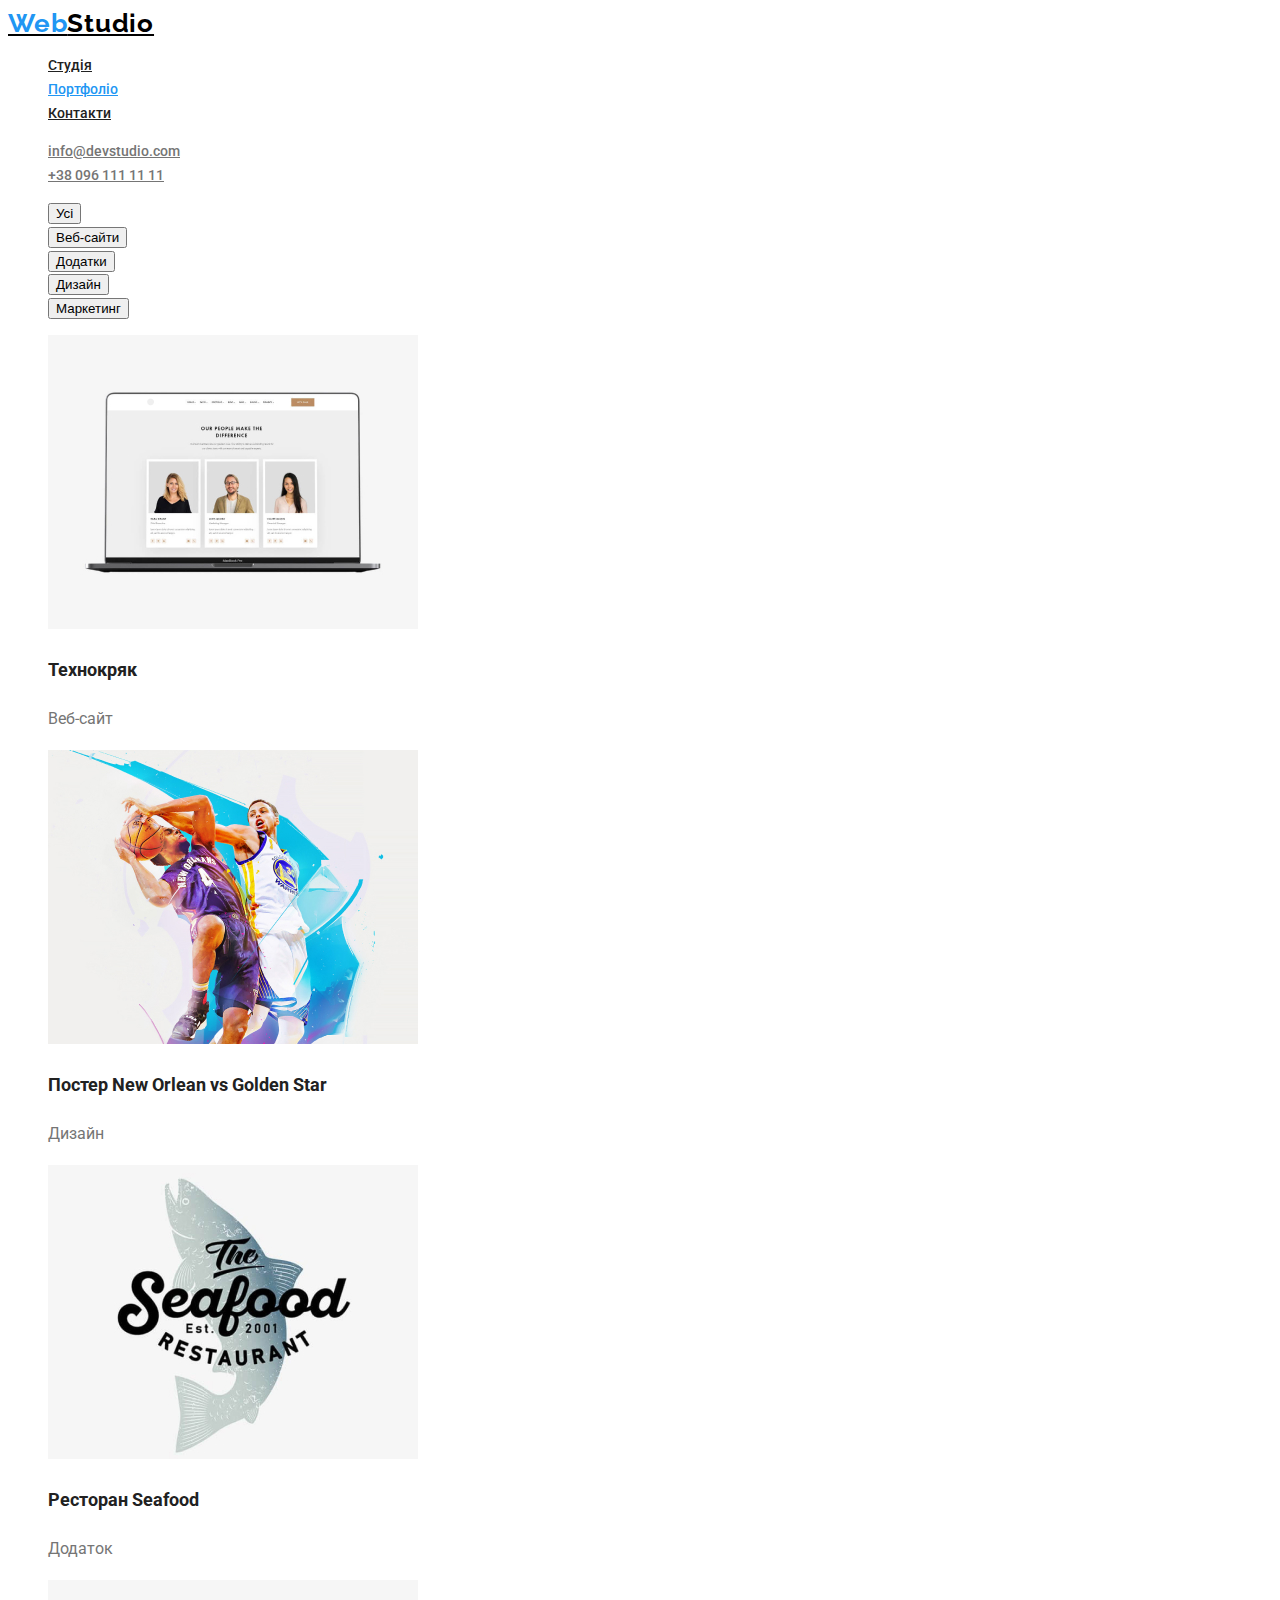
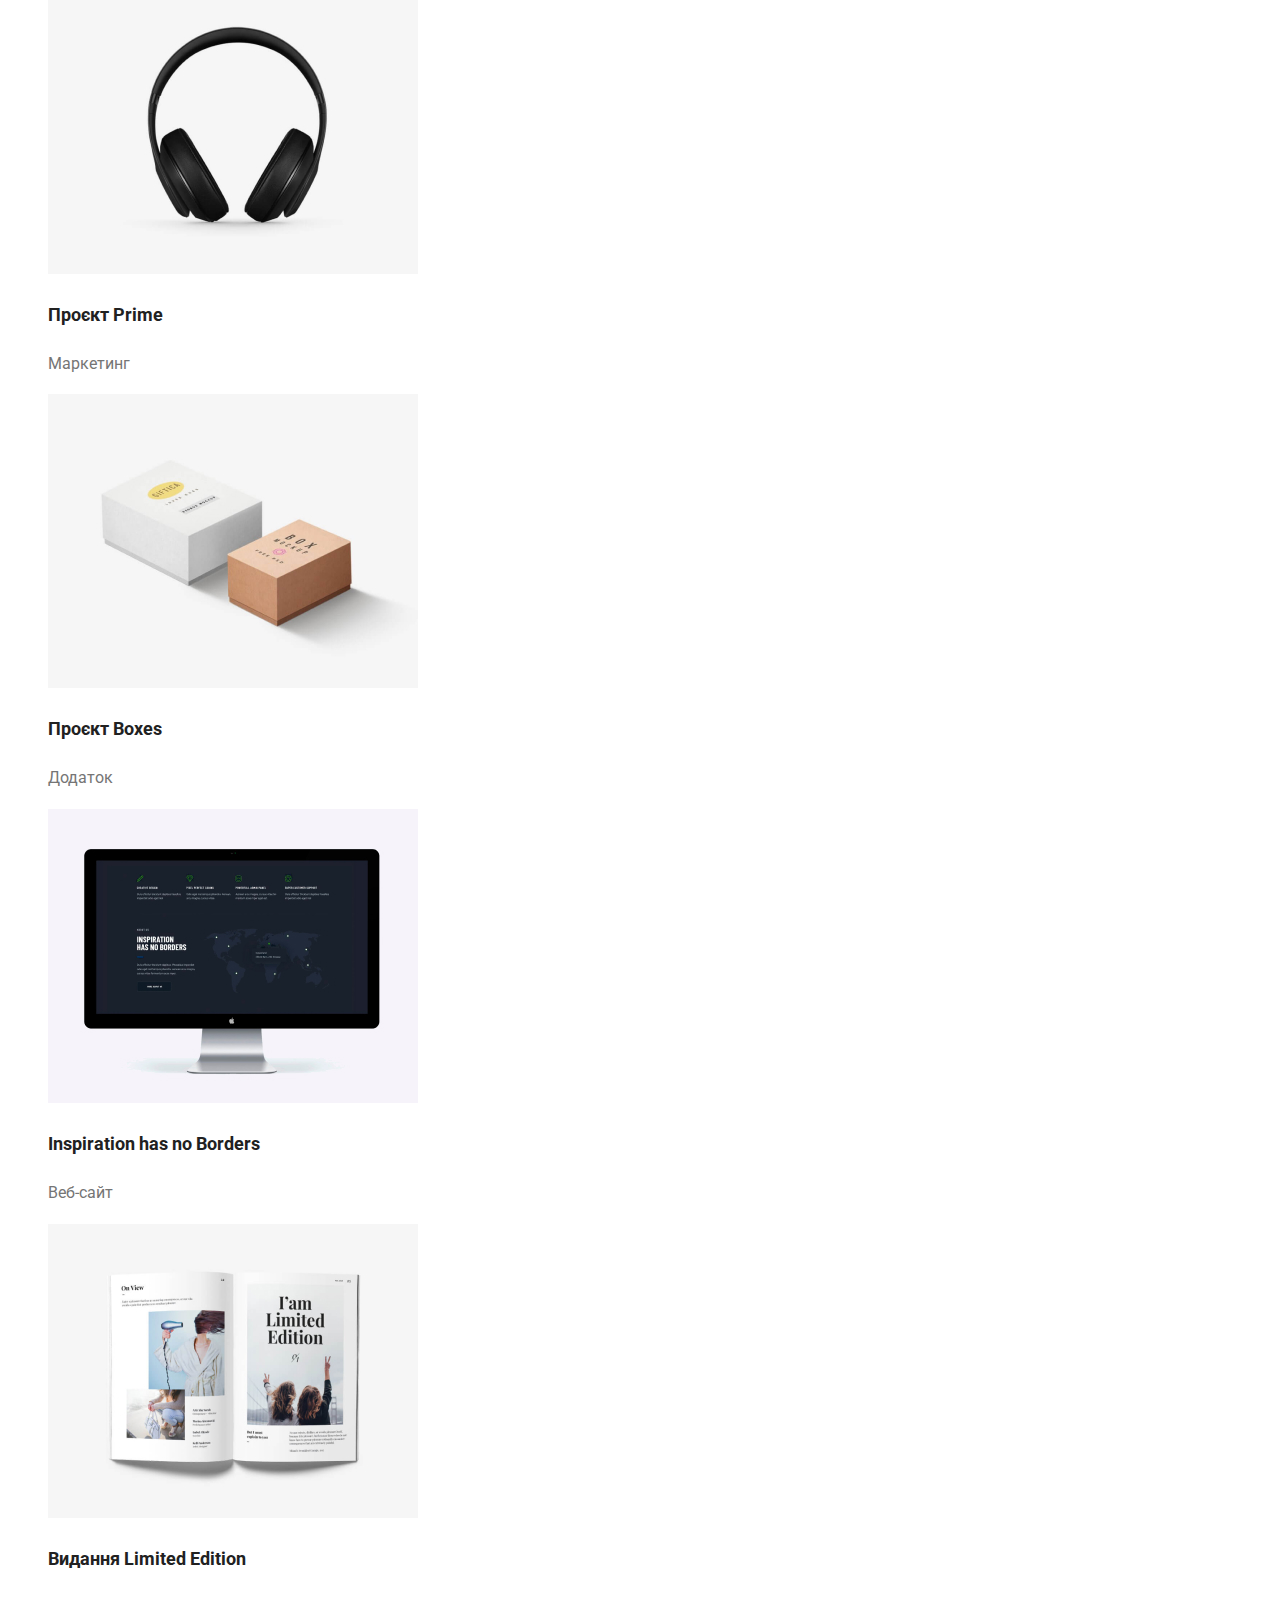
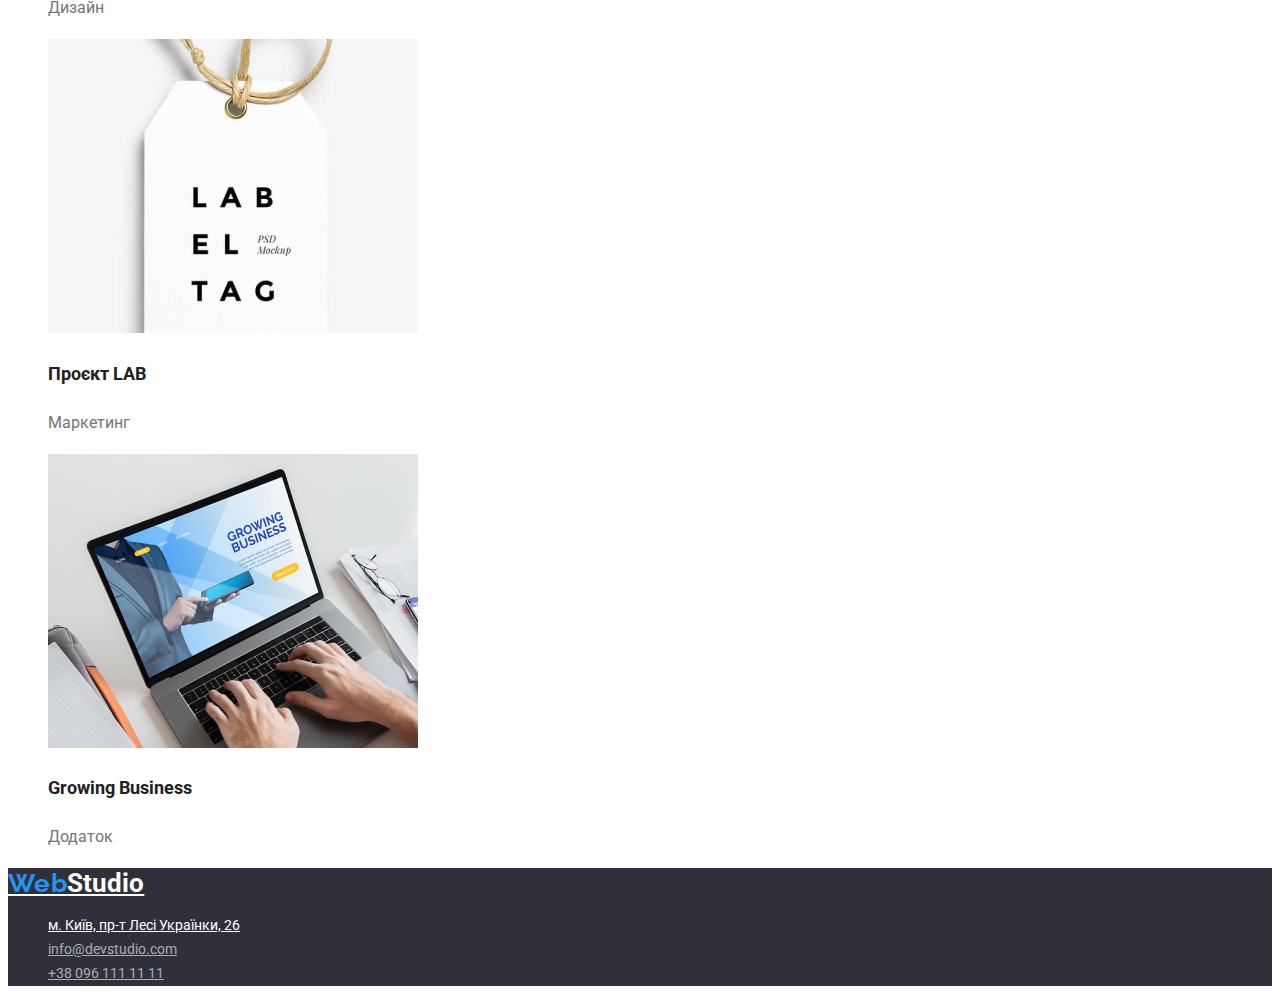
==== portfolio.html @ 9ec5c448 "hw2" ====
<!DOCTYPE html>
<html lang="en">
  <head>
    <meta charset="UTF-8" />
    <meta http-equiv="X-UA-Compatible" content="IE=edge" />
    <meta name="viewport" content="width=device-width, initial-scale=1.0" />
    <title>Document</title>
    <link href="https://fonts.googleapis.com/css2?family=Raleway:wght@700&display=swap" rel="stylesheet" />
    <link href="https://fonts.googleapis.com/css2?family=Roboto:wght@400,500,700,900&display=swap" rel="stylesheet" />
    <link rel="stylesheet" href="./css/styles.css" />
  </head>

  <body>
    <!-- навигация -->
    <header>
      <nav>
        <a href="/" class="studio"><span class="web">Web</span>Studio</a>
        <ul class="list">
          <li><a href="./index.html" class="nav-link">Студія</a></li>
          <li><a href="./portfolio.html" class="nav-link current">Портфоліо</a></li>
          <li><a href="" class="nav-link">Контакти</a></li>
        </ul>
      </nav>
      <ul class="list">
        <li>
          <a href="maito:info@devstudio.com" class="mail-and-tel">info@devstudio.com</a>
        </li>
        <li>
          <a href="tel:+380961111111" class="mail-and-tel">+38 096 111 11 11</a>
        </li>
      </ul>
    </header>
    <!-- фильтры -->
    <main>
      <section>
        <!-- не отображать заголовок -->
        <h1 class="visually-hidden">Фільтри</h1>
        <ul class="list">
          <li><button type="button" class="button-filtr">Усі</button></li>
          <li><button type="button" class="button-filtr">Веб-сайти</button></li>
          <li><button type="button" class="button-filtr">Додатки</button></li>
          <li><button type="button" class="button-filtr">Дизайн</button></li>
          <li><button type="button" class="button-filtr">Маркетинг</button></li>
        </ul>
      </section>
      <section class="project">
        <!-- не отображать заголовок -->
        <h1 class="visually-hidden">Наші проекти</h1>
        <ul class="list">
          <li>
            <img src="./images/portfolio/pc.jpg" width="370" alt="компьютер" />
            <h2>Технокряк</h2>
            <p>Веб-сайт</p>
          </li>
          <li>
            <img src="./images/portfolio/star.jpg" width="370" alt="люди" />
            <h2>Постер New Orlean vs Golden Star</h2>
            <p>Дизайн</p>
          </li>
          <li>
            <img src="./images/portfolio/food.jpg" width="370" alt="ресторан" />
            <h2>Ресторан Seafood</h2>
            <p>Додаток</p>
          </li>
          <li>
            <img src="./images/portfolio/prime.jpg" width="370" alt="наушники" />
            <h2>Проєкт Prime</h2>
            <p>Маркетинг</p>
          </li>
          <li>
            <img src="./images/portfolio/box.jpg" width="370" alt="коробка" />
            <h2>Проєкт Boxes</h2>
            <p>Додаток</p>
          </li>
          <li>
            <img src="./images/portfolio/border.jpg" width="370" alt="монитор" />
            <h2>Inspiration has no Borders</h2>
            <p>Веб-сайт</p>
          </li>
          <li>
            <img src="./images/portfolio/book.jpg" width="370" alt="книга" />
            <h2>Видання Limited Edition</h2>
            <p>Дизайн</p>
          </li>
          <li>
            <img src="./images/portfolio/lab.jpg" width="370" alt="жетон" />
            <h2>Проєкт LAB</h2>
            <p>Маркетинг</p>
          </li>
          <li>
            <img src="./images/portfolio/bus.jpg" width="370" alt="ноутбук" />
            <h2>Growing Business</h2>
            <p>Додаток</p>
          </li>
        </ul>
      </section>
    </main>
    <!-- футер -->
    <footer>
      <a href="/" class="studio-footer"><span class="web">Web</span><span>Studio</span></a>
      <address class="footer">
        <ul class="list">
          <li>
            <a href="https://goo.gl/maps/N4kcenjZG2sNvHRF8" class="adress">м. Київ, пр-т Лесі Українки, 26</a>
          </li>
          <li><a href="maito:info@devstudio.com" class="footer-link">info@devstudio.com</a></li>
          <li><a href="tel:+380961111111" class="footer-link">+38 096 111 11 11</a></li>
        </ul>
      </address>
    </footer>
  </body>
</html>
---- css/styles.css ----
/*основной текст*/
body {
  font-family: "Roboto", sans-serif;
  font-style: normal;
  font-weight: 400;
  font-size: 14px;
  line-height: 1.71;
  color: #757575;
  background: #ffffff;
}

:root {
  /*цвет кнопок, hover и focus элементов*/
  --color-for-hovered: #2196f3;
  /*цвет заголовков*/
  --color-for-title: #212121;
  /*цвет текста и кнопок*/
  --color-button-text: #ffffff;
}

.list {
  list-style: none;
}

/*скрытие заголовка*/
.visually-hidden {
  position: absolute;
  white-space: nowrap;
  width: 1px;
  height: 1px;
  overflow: hidden;
  border: 0;
  padding: 0;
  clip: rect(0 0 0 0);
  clip-path: inset(50%);
  margin: -1px;
}

/*web*/
.web,
.studio {
  font-family: "Raleway";
  font-style: normal;
  font-weight: 700;
  font-size: 26px;
  line-height: 1.19;
  letter-spacing: 0.03em;
  color: var(--color-for-hovered);
}

/*studio*/
.studio {
  color: #000000;
}

/*навигация*/
.nav-link,
.mail-and-tel {
  font-weight: 500;
  font-size: 14px;
  line-height: 1.14;
  color: var(--color-for-title);
}

/*почта + телефон*/
.mail-and-tel {
  color: #757575;
}

.nav-link.current {
  color: var(--color-for-hovered);
}

.nav-link:hover,
.nav-link:focus,
.mail-and-tel:hover,
.mail-and-tel:focus,
.footer-link:hover,
.footer-link:focus,
.adress:hover,
.adress:focus {
  color: var(--color-for-hovered);
}

/* эффект */
.order,
footer {
  background: #2f303a;
}
.hero {
  font-weight: 900;
  font-size: 44px;
  line-height: 1.36;
  color: var(--color-button-text);
}

/*кнопка*/
.hero-but {
  font-weight: 700;
  font-size: 16px;
  line-height: 1.87;
  color: var(--color-button-text);
  background: var(--color-for-hovered);
}

.hero-but:hover,
.hero-but:focus {
  cursor: pointer;
  color: var(--color-for-hovered);
  background: var(--color-button-text);
}

.button-filtr:hover,
.button-filtr:focus {
  cursor: pointer;
  color: var(--color-button-text);
  background: var(--color-for-hovered);
}

/*заголовки*/
.work h3 {
  font-weight: 700;
  font-size: 14px;
  line-height: 1.14;
  letter-spacing: 0.03em;
  color: var(--color-for-title);
}

/*проект заголовок*/
.project h2 {
  font-style: normal;
  font-weight: 700;
  font-size: 18px;
  line-height: 2;
  color: var(--color-for-title);
}

/*проект текст*/
.project p {
  font-style: normal;
  font-weight: 400;
  font-size: 16px;
  line-height: 1.87;
}

/*чим мы займ*/
.example {
  font-weight: 700;
  font-size: 36px;
  line-height: 1.16;
  color: var(--color-for-title);
}

/*фамилии*/
.team h3 {
  font-weight: 500;
  font-size: 16px;
  line-height: 1.18;
  color: var(--color-for-title);
}

/*профессии*/
.team {
  font-size: 16px;
  line-height: 1.18;
}

/* футер */
.adress {
  font-style: normal;
  font-weight: 400;
  font-size: 14px;
  line-height: 1.71;
  color: var(--color-button-text);
}

.footer-link {
  font-style: normal;
  font-weight: 400;
  font-size: 14px;
  line-height: 1.71;
  color: rgba(255, 255, 255, 0.6);
}

/*studio*/
.studio-footer {
  font-style: normal;
  font-weight: 700;
  font-size: 26px;
  line-height: 1.19;
  color: #ffffff;
}
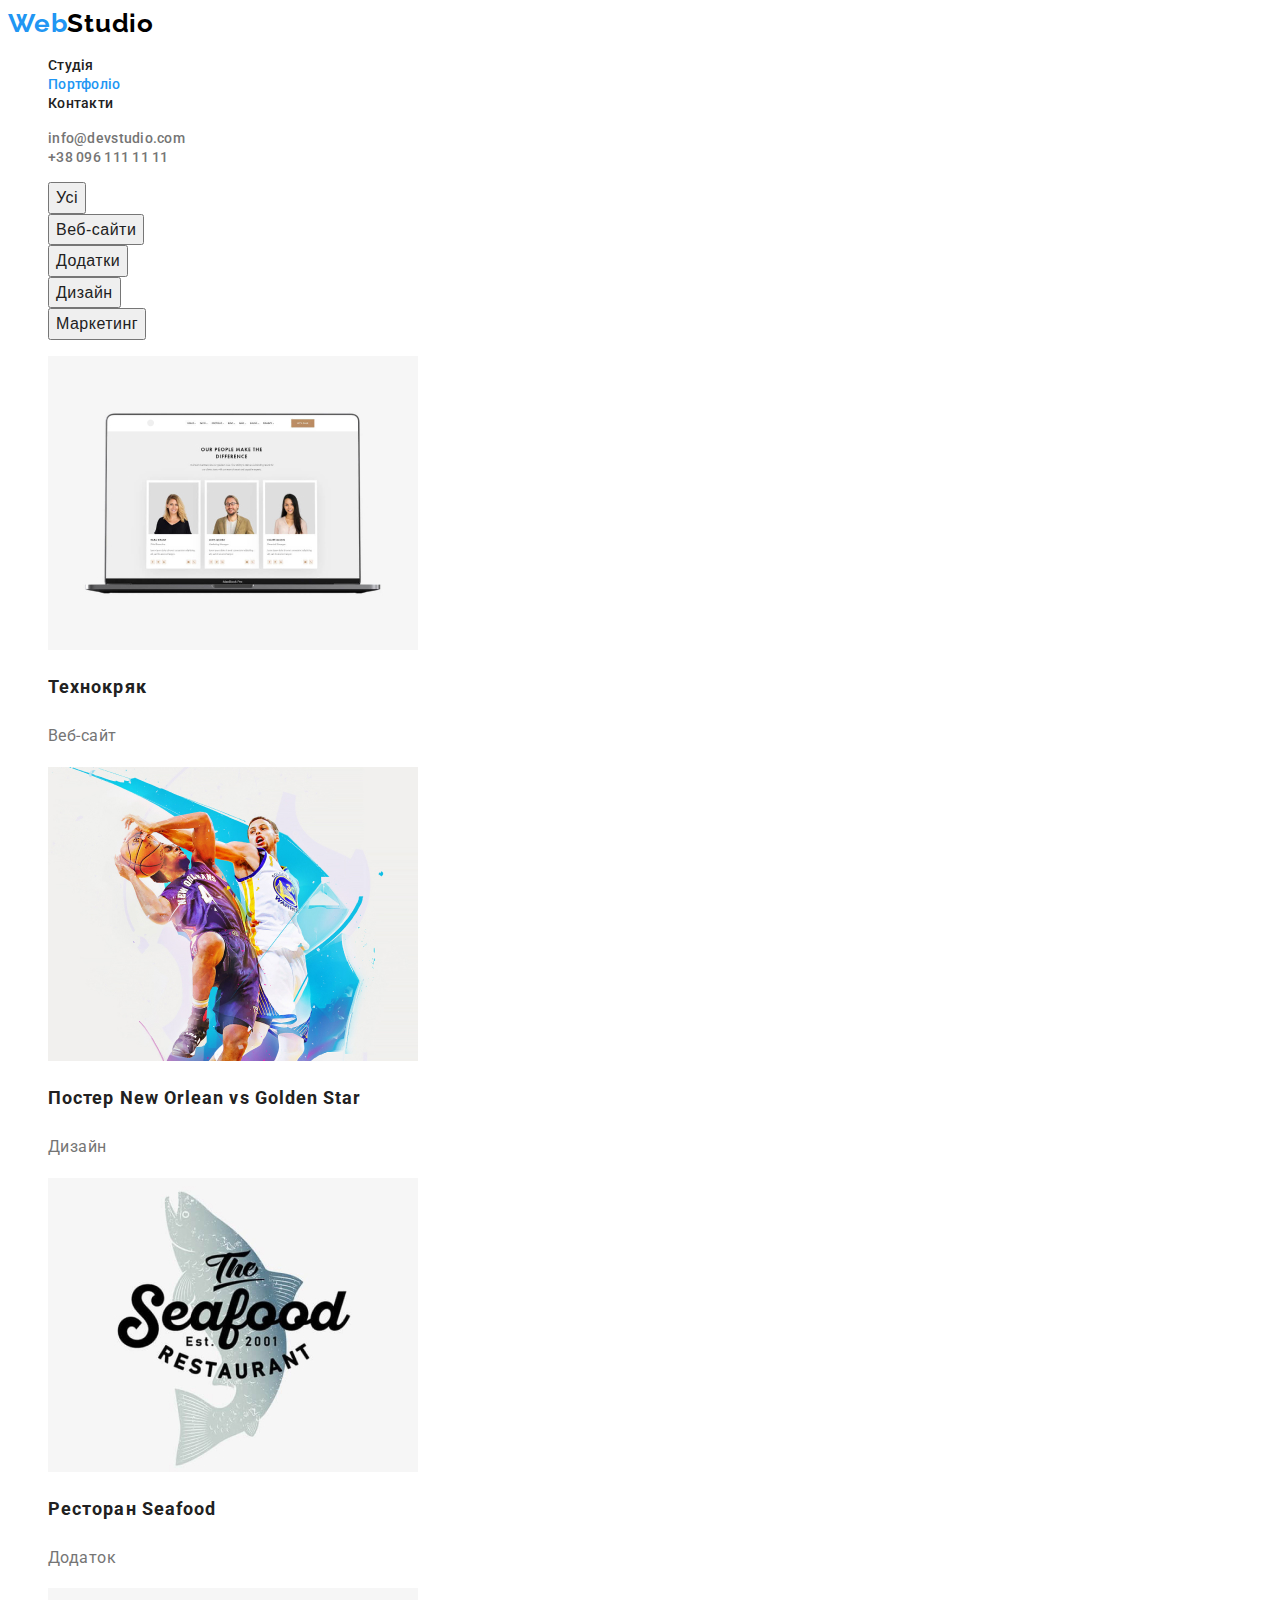
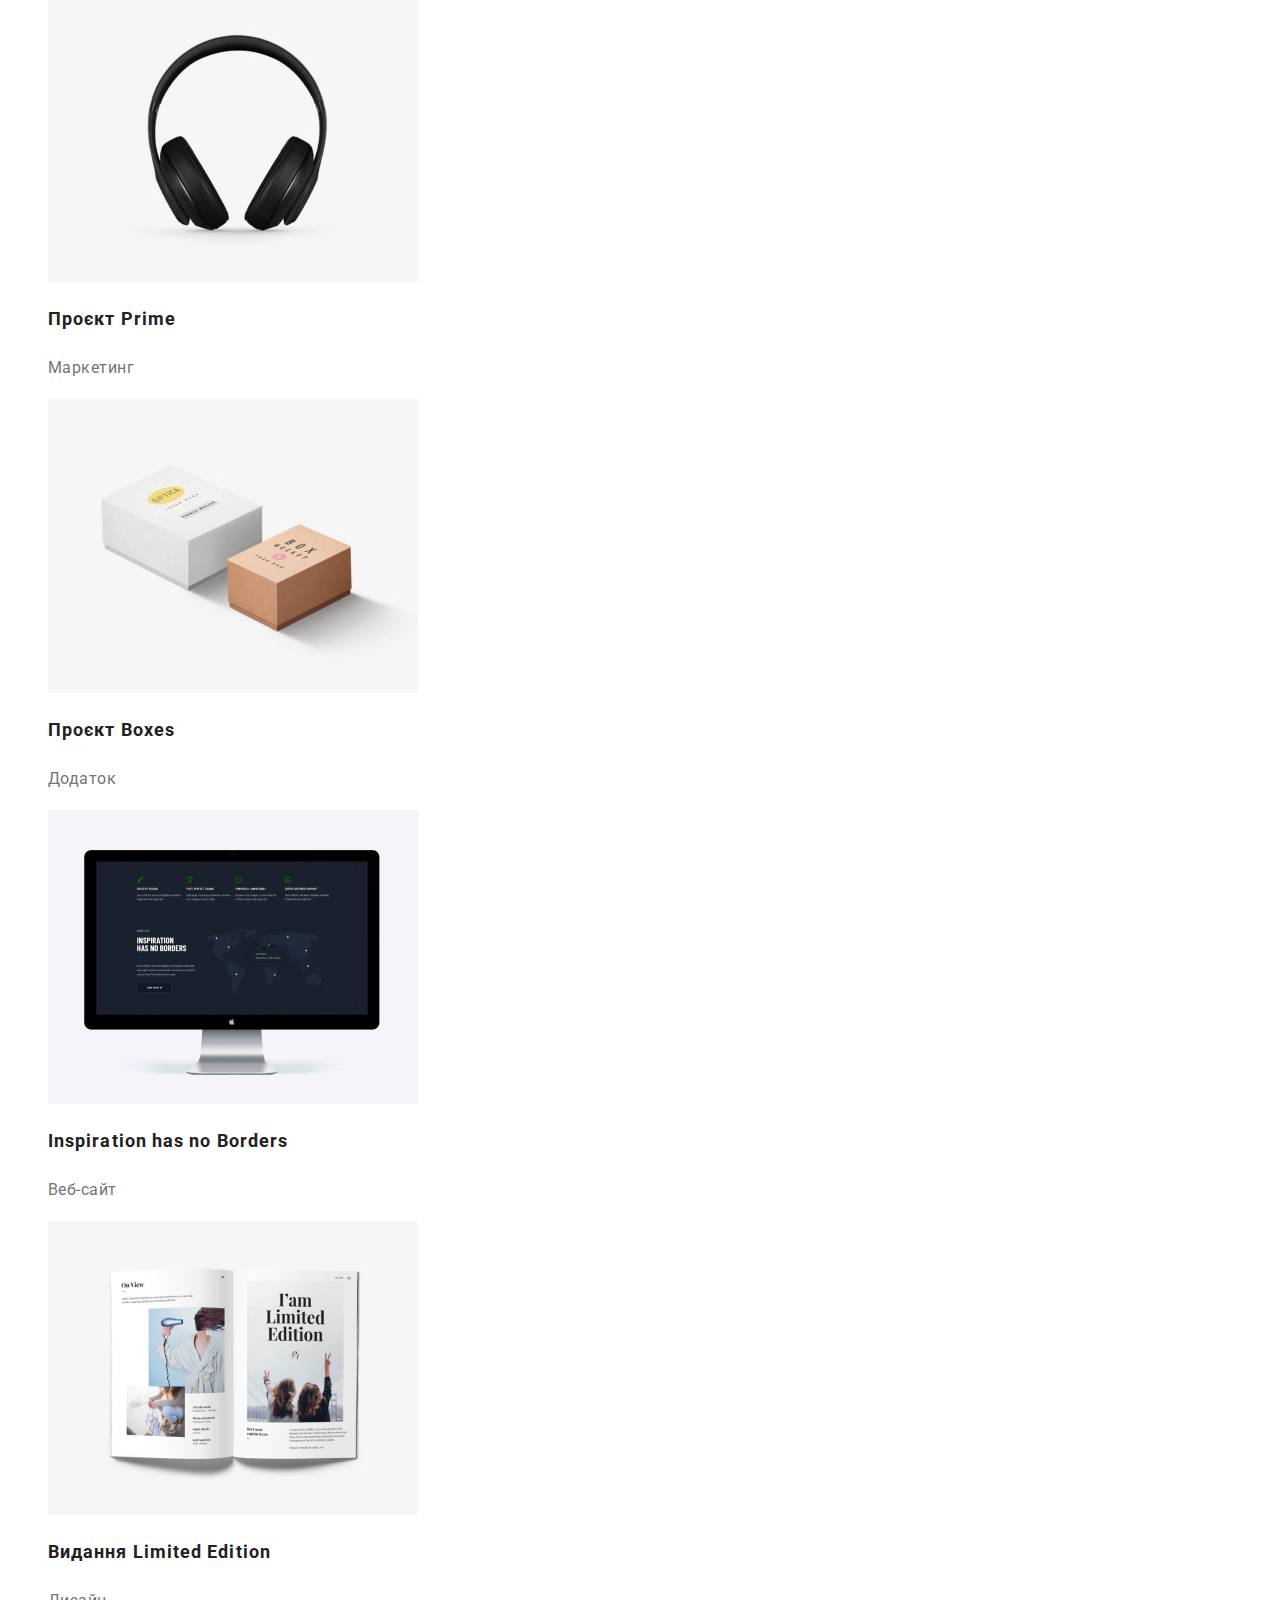
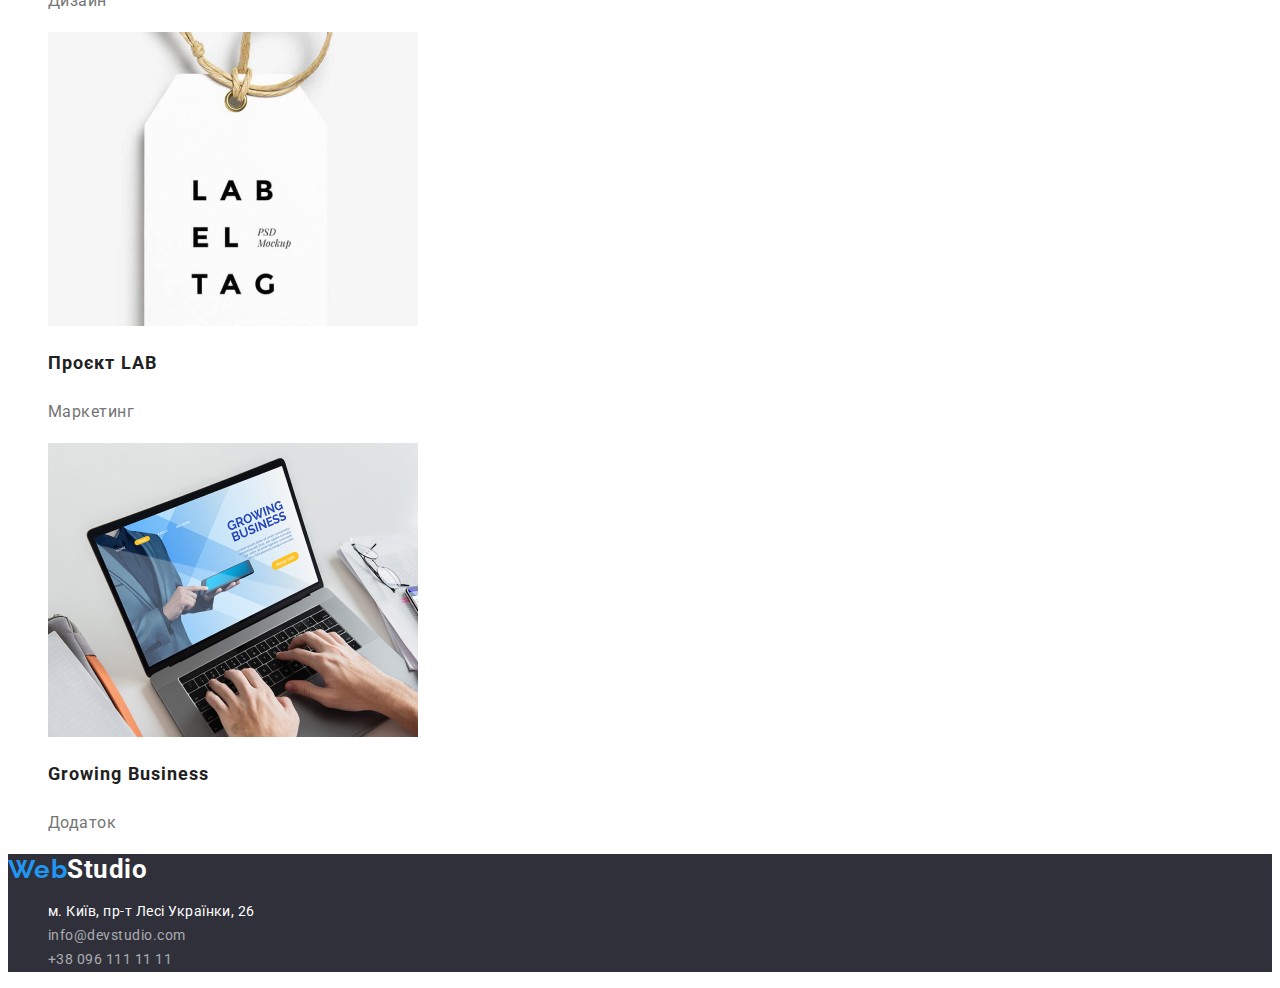
==== commit d8ade2f8: "hw2 v.2" ====
--- a/portfolio.html
+++ b/portfolio.html
@@ -1,13 +1,15 @@
 <!DOCTYPE html>
-<html lang="en">
+<html lang="uk">
   <head>
     <meta charset="UTF-8" />
     <meta http-equiv="X-UA-Compatible" content="IE=edge" />
     <meta name="viewport" content="width=device-width, initial-scale=1.0" />
     <title>Document</title>
-    <link href="https://fonts.googleapis.com/css2?family=Raleway:wght@700&display=swap" rel="stylesheet" />
-    <link href="https://fonts.googleapis.com/css2?family=Roboto:wght@400,500,700,900&display=swap" rel="stylesheet" />
-    <link rel="stylesheet" href="./css/styles.css" />
+    <link
+      href="https://fonts.googleapis.com/css2?family=Raleway:wght@700&family=Roboto:wght@400;500;700;900&display=swap"
+      rel="stylesheet"
+    />
+    <link rel="stylesheet" href="./css/portfolio-styles.css" />
   </head>
 
   <body>
@@ -30,9 +32,10 @@
         </li>
       </ul>
     </header>
-    <!-- фильтры -->
+
     <main>
       <section>
+        <!-- фильтры -->
         <!-- не отображать заголовок -->
         <h1 class="visually-hidden">Фільтри</h1>
         <ul class="list">
@@ -42,8 +45,7 @@
           <li><button type="button" class="button-filtr">Дизайн</button></li>
           <li><button type="button" class="button-filtr">Маркетинг</button></li>
         </ul>
-      </section>
-      <section class="project">
+
         <!-- не отображать заголовок -->
         <h1 class="visually-hidden">Наші проекти</h1>
         <ul class="list">
--- a/css/portfolio-styles.css
+++ b/css/portfolio-styles.css
@@ -0,0 +1,151 @@
+/*основной текст*/
+body {
+  font-family: Roboto, sans-serif;
+  font-style: normal;
+  font-size: 16px;
+  letter-spacing: 0.03em;
+  color: var(--color-text);
+  background: var(--color-button-text);
+}
+
+:root {
+  /*цвет кнопок, hover и focus элементов*/
+  --color-for-hovered: #2196f3;
+  /*цвет заголовков*/
+  --color-for-title: #212121;
+  /*цвет текста и кнопок*/
+  --color-button-text: #ffffff;
+  --color-text: #757575;
+  /*цвет studio*/
+  --color-studio: #000000;
+  /*цвет footer*/
+  --color-footer: #2f303a;
+}
+
+.list {
+  list-style: none;
+}
+
+a {
+  text-decoration: none;
+}
+
+/*скрытие заголовка*/
+.visually-hidden {
+  position: absolute;
+  white-space: nowrap;
+  width: 1px;
+  height: 1px;
+  overflow: hidden;
+  border: 0;
+  padding: 0;
+  clip: rect(0 0 0 0);
+  clip-path: inset(50%);
+  margin: -1px;
+}
+
+/*web*/
+.web,
+.studio {
+  font-family: "Raleway";
+  font-weight: 700;
+  font-size: 26px;
+  line-height: 1.19;
+  letter-spacing: 0.03em;
+  color: var(--color-for-hovered);
+}
+
+/*studio*/
+.studio {
+  color: var(--color-studio);
+}
+
+/*навигация*/
+.nav-link,
+.mail-and-tel {
+  font-weight: 500;
+  font-size: 14px;
+  line-height: 1.14;
+  letter-spacing: 0.02em;
+  color: var(--color-for-title);
+}
+
+/*почта + телефон*/
+.mail-and-tel {
+  color: var(--color-text);
+}
+
+.nav-link.current {
+  color: var(--color-for-hovered);
+}
+
+.nav-link:hover,
+.nav-link:focus,
+.mail-and-tel:hover,
+.mail-and-tel:focus,
+.footer-link:hover,
+.footer-link:focus,
+.adress:hover,
+.adress:focus {
+  color: var(--color-for-hovered);
+}
+
+/* футер */
+footer {
+  background: var(--color-footer);
+}
+
+/*заголовки*/
+h2 {
+  font-weight: 700;
+  font-size: 18px;
+  line-height: 2;
+  letter-spacing: 0.06em;
+  color: var(--color-for-title);
+}
+
+.button-filtr {
+  font-weight: 500;
+  font-size: 16px;
+  line-height: 1.6;
+  letter-spacing: 0.03em;
+  color: var(--color-for-title);
+}
+
+.button-filtr:hover,
+.button-filtr:focus {
+  cursor: pointer;
+  color: var(--color-button-text);
+  background: var(--color-for-hovered);
+}
+
+/*проект текст*/
+p {
+  line-height: 1.87;
+}
+
+/* футер */ 
+.adress {
+  font-style: normal;
+  font-weight: 400;
+  font-size: 14px;
+  line-height: 1.71;
+  color: var(--color-button-text);
+}
+
+.footer-link {
+  font-style: normal;
+  font-weight: 400;
+  font-size: 14px;
+  line-height: 1.71;
+  color: rgba(255, 255, 255, 0.6);
+}
+
+/*studio*/
+.studio-footer {
+  font-style: normal;
+  font-weight: 700;
+  font-size: 26px;
+  line-height: 1.19;
+  color: var(--color-button-text);
+}